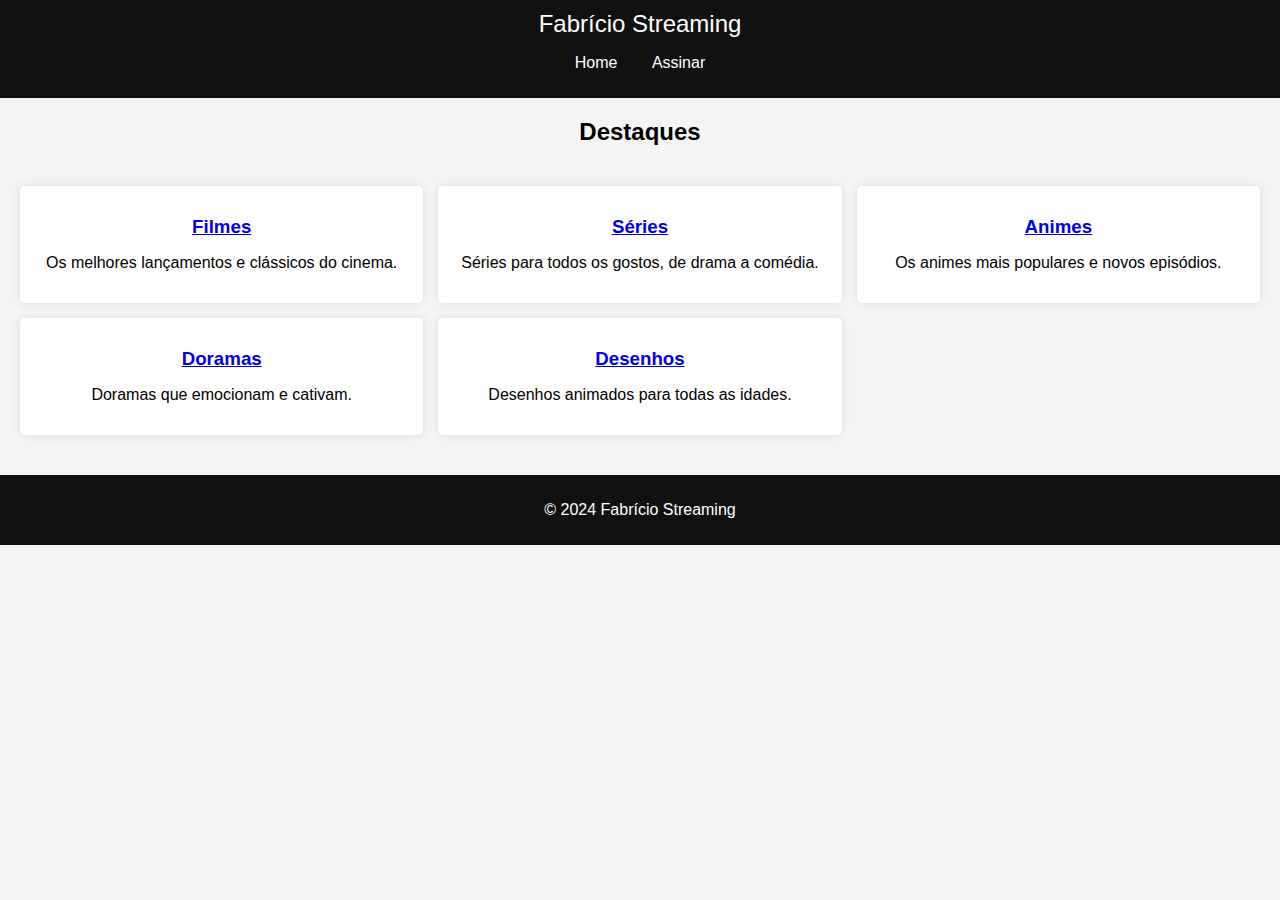
==== index.html @ 374a66e0 "Compensação" ====
<!DOCTYPE html>
<html lang="pt-BR">
<head>
    <meta charset="UTF-8">
    <meta name="viewport" content="width=device-width, initial-scale=1.0">
    <title>Fabrício Streaming</title>
    <link rel="stylesheet" href="styles.css">
</head>
<body>
    <header>
        <div class="logo">Fabrício Streaming</div>
        <nav>
            <ul>
                <li><a href="index.html">Home</a></li>
                <li><a href="precos.html">Assinar</a></li>
            </ul>
        </nav>
    </header>

    <main>
        <section class="destaques">
            <h2>Destaques</h2>
            <div class="grid">
                <div class="item">
                    <h3><a href="filmes.html">Filmes</a></h3>
                    <p>Os melhores lançamentos e clássicos do cinema.</p>
                </div>
                <div class="item">
                    <h3><a href="series.html">Séries</a></h3>
                    <p>Séries para todos os gostos, de drama a comédia.</p>
                </div>
                <div class="item">
                    <h3><a href="animes.html">Animes</a></h3>
                    <p>Os animes mais populares e novos episódios.</p>
                </div>
                <div class="item">
                    <h3><a href="doramas.html">Doramas</a></h3>
                    <p>Doramas que emocionam e cativam.</p>
                </div>
                <div class="item">
                    <h3><a href="desenhos.html">Desenhos</a></h3>
                    <p>Desenhos animados para todas as idades.</p>
                </div>
            </div>
        </section>
    </main>

    <footer>
        <p>&copy; 2024 Fabrício Streaming</p>
    </footer>
</body>
</html>
---- styles.css ----
body {
    font-family: Arial, sans-serif;
    margin: 0;
    padding: 0;
    background-color: #f4f4f4;
}

header {
    background-color: #111111;
    color: #ffffff;
    padding: 10px 0;
}

header .logo {
    text-align: center;
    font-size: 24px;
}

header nav ul {
    list-style-type: none;
    text-align: center;
    padding: 0;
}

header nav ul li {
    display: inline;
    margin: 0 15px;
}

header nav ul li a {
    color: #fff;
    text-decoration: none;
}

.destaques h2, .catalogo h2, .precos h2, .comentarios h2 {
    text-align: center;
    margin-top: 20px;
}

.grid {
    display: grid;
    grid-template-columns: repeat(auto-fill, minmax(300px, 1fr));
    gap: 15px;
    padding: 20px;
}

.item {
    background-color: #fff;
    padding: 15px;
    border-radius: 5px;
    box-shadow: 0 0 10px rgba(0, 0, 0, 0.1);
    text-align: center;
}

.item h3 {
    margin: 15px 0 10px 0;
}

.planos {
    display: flex;
    justify-content: space-around;
    padding: 20px;
}

.plano {
    background-color: #fff;
    padding: 20px;
    border-radius: 5px;
    box-shadow: 0 0 10px rgba(0, 0, 0, 0.1);
    text-align: center;
    width: 30%;
}

footer {
    background-color: #111111;
    color: #fff;
    text-align: center;
    padding: 10px 0;
    margin-top: 20px;
}
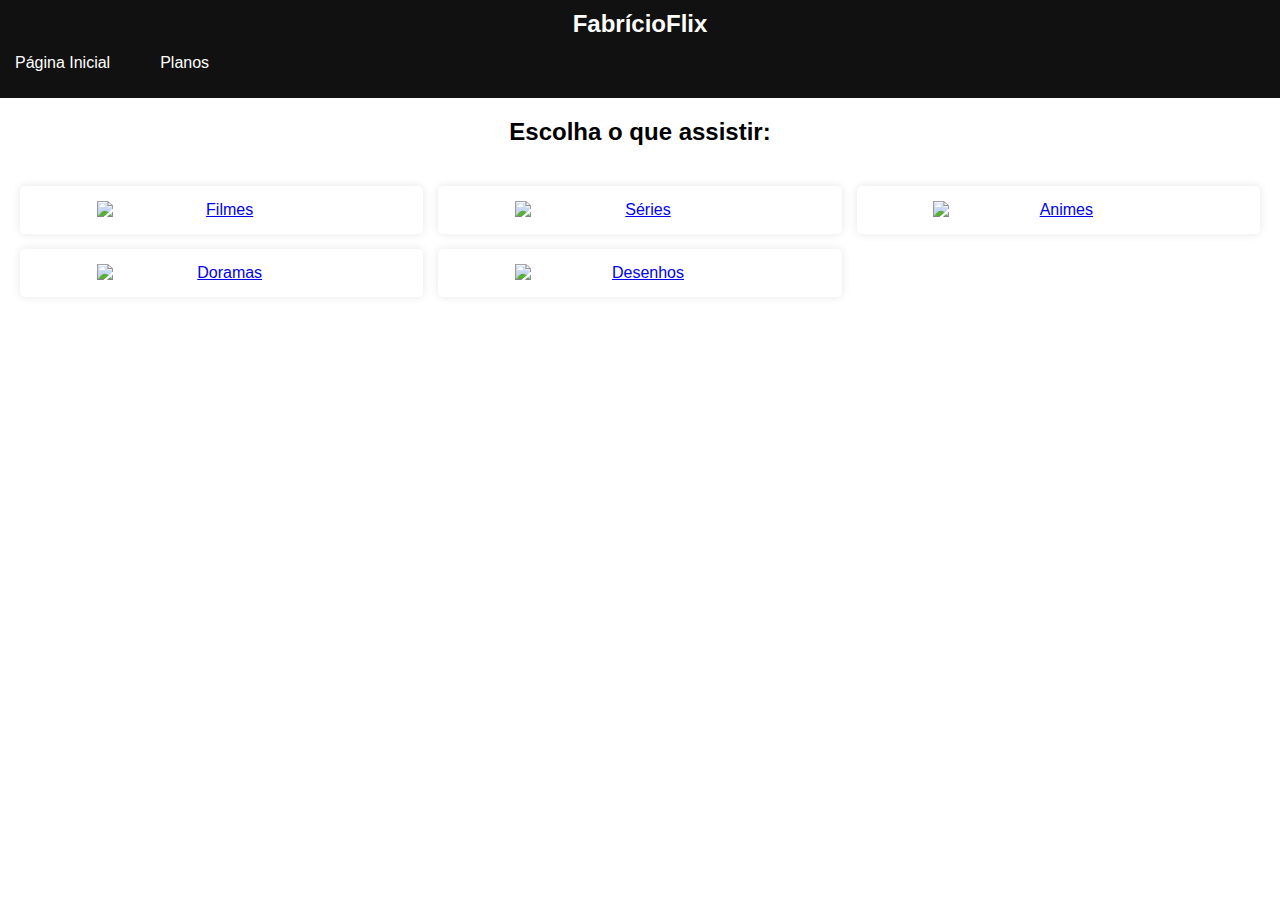
==== commit 54ff7eb0: "FabrícioFlix" ====
--- a/index.html
+++ b/index.html
@@ -3,50 +3,52 @@
 <head>
     <meta charset="UTF-8">
     <meta name="viewport" content="width=device-width, initial-scale=1.0">
-    <title>Fabrício Streaming</title>
+    <title>FabrícioFlix</title>
     <link rel="stylesheet" href="styles.css">
 </head>
 <body>
     <header>
-        <div class="logo">Fabrício Streaming</div>
+        <div class="logo">FabrícioFlix</div>
         <nav>
             <ul>
-                <li><a href="index.html">Home</a></li>
-                <li><a href="precos.html">Assinar</a></li>
+                <li><a href="index.html">Página Inicial</a></li>
+                <li><a href="precos.html">Planos</a></li>
             </ul>
         </nav>
     </header>
 
     <main>
         <section class="destaques">
-            <h2>Destaques</h2>
+            <h2>Escolha o que assistir:</h2>
             <div class="grid">
                 <div class="item">
-                    <h3><a href="filmes.html">Filmes</a></h3>
-                    <p>Os melhores lançamentos e clássicos do cinema.</p>
+                    <a href="filmes.html">
+                        <img src="imagens/filmes.png" alt="Filmes">
+                    </a>
                 </div>
                 <div class="item">
-                    <h3><a href="series.html">Séries</a></h3>
-                    <p>Séries para todos os gostos, de drama a comédia.</p>
+                    <a href="series.html">
+                        <img src="imagens/series.png" alt="Séries">
+                    </a>
                 </div>
                 <div class="item">
-                    <h3><a href="animes.html">Animes</a></h3>
-                    <p>Os animes mais populares e novos episódios.</p>
+                    <a href="animes.html">
+                        <img src="imagens/animes.png" alt="Animes">
+                    </a>
                 </div>
                 <div class="item">
-                    <h3><a href="doramas.html">Doramas</a></h3>
-                    <p>Doramas que emocionam e cativam.</p>
+                    <a href="doramas.html">
+                        <img src="imagens/doramas.png" alt="Doramas">
+                    </a>
                 </div>
                 <div class="item">
-                    <h3><a href="desenhos.html">Desenhos</a></h3>
-                    <p>Desenhos animados para todas as idades.</p>
+                    <a href="desenhos.html">
+                        <img src="imagens/desenhos.png" alt="Desenhos">
+                    </a>
                 </div>
             </div>
         </section>
     </main>
 
-    <footer>
-        <p>&copy; 2024 Fabrício Streaming</p>
-    </footer>
 </body>
 </html>
--- a/styles.css
+++ b/styles.css
@@ -2,7 +2,42 @@
     font-family: Arial, sans-serif;
     margin: 0;
     padding: 0;
-    background-color: #f4f4f4;
+    }
+.logo {
+    font-size: 24px;
+    font-weight: bold;
+}
+header {
+    background-color: #333;
+    color: white;
+    padding: 10px;
+}
+nav ul {
+    list-style: none;
+    padding: 0;
+    display: flex;
+    gap: 20px;
+}
+nav ul li a {
+    color: white;
+    text-decoration: none;
+}
+.grid {
+    display: grid;
+    grid-template-columns: repeat(2, 1fr);
+    gap: 20px;
+    padding: 20px;
+}
+
+.item img {
+    width: 250px;
+    height: auto;
+    display: block;
+    margin: 0 auto;
+}
+
+.grid {
+    grid-template-columns: 1fr;
 }
 
 header {
